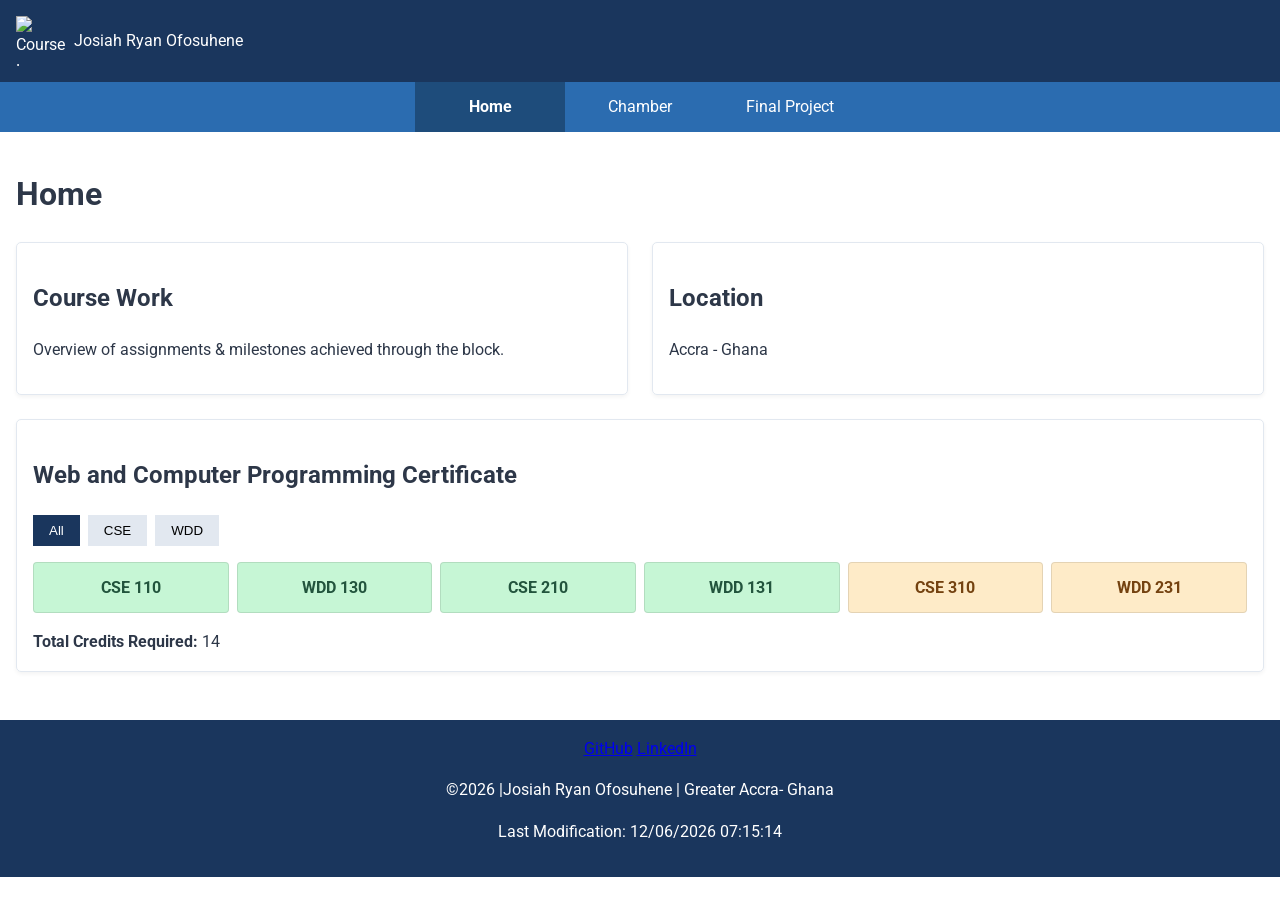
==== index.html @ ebd431b2 "Created a course homepage" ====
<!DOCTYPE html>
<html lang="en">
<head>
    <meta charset="UTF-8">
    <meta name="viewport" content="width=device-width, initial-scale=1.0">
    <title>WDD 231: Course Home Page</title>
    <meta name="description" content="Course home page for WDD 231 - Web Frontend Development I, showcasing my profile and interactive course listings.">
    <meta name="Josiah Ryan Ofosuhene" content="Course Homepage">
    
    <link rel="preconnect" href="https://fonts.googleapis.com">
    <link rel="preconnect" href="https://fonts.gstatic.com" crossorigin>
    <link href="https://fonts.googleapis.com/css2?family=Roboto:wght@300;400;700&display=swap" rel="stylesheet">
    
    <link rel="stylesheet" href="styles/normalize.css">
    <link rel="stylesheet" href="styles/small.css">
    <link rel="stylesheet" href="styles/large.css">
    
    <script src="scripts/course.js" defer></script>
</head>
<body>

    <header>
        <div class="logo-area">
            <img src="images/logo.svg" alt="Course Logo" width="50" height="50">
            <span>Josiah Ryan Ofosuhene</span>
        </div>
        <button id="menu" aria-label="Toggle Menu"></button>
    </header>

    <nav>
        <ul class="navigation">
            <li><a href="#" class="active">Home</a></li>
            <li><a href="#">Chamber</a></li>
            <li><a href="#">Final Project</a></li>
        </ul>
    </nav>

    <main>
        <h1>Home</h1>
        
        <div class="main-grid">
            <section class="card">
                <h2>Course Work</h2>
                <p>Overview of assignments & milestones achieved through the block.</p>
            </section>

            <section class="card">
                <h2>Location</h2>
                <p>Accra - Ghana</p>
            </section>

            <section class="card course-card-container">
                <h2>Web and Computer Programming Certificate</h2>
                
                <div class="filters">
                    <button id="all-btn" class="filter-btn active">All</button>
                    <button id="cse-btn" class="filter-btn">CSE</button>
                    <button id="wdd-btn" class="filter-btn">WDD</button>
                </div>

                <div id="course-display">
                    </div>

                <div class="credits-display">
                    <strong>Total Credits Required: </strong><span id="total-credits">3.0</span>
                </div>
            </section>
        </div>
    </main>

    <footer>
        <div class="footer-socials">
            <a href="https://github.com/JoshRyanJ" target="_blank" rel="noopener">GitHub</a>
            <a href="https://www.linkedin.com/in/josiah-ryan-o-/" target="_blank" rel="noopener">LinkedIn</a>
        </div>
        <p>&copy;<span id="currentyear"></span> |Josiah Ryan Ofosuhene | Greater Accra- Ghana</p>
        <p id="lastModified"></p>
    </footer>

</body>
</html>
---- styles/small.css ----
:root {
    --primary-color: #1a365d;
    --secondary-color: #2b6cb0;
    --accent-color: #e2e8f0;
    --completed-color: #c6f6d5;
    --completed-text: #22543d;
    --incomplete-color: #feebc8;
    --incomplete-text: #744210;
    --text-color: #2d3748;
    --bg-color: #fff;
}

body {
    font-family: 'Roboto', sans-serif;
    color: var(--text-color);
    line-height: 1.6;
    margin: 0;
    padding: 0;
}

header, main, footer, section {
    padding: 1rem;
}

header {
    background-color: var(--primary-color);
    color: white;
    display: flex;
    justify-content: space-between;
    align-items: center;
}

.logo-area {
    display: flex;
    align-items: center;
    gap: 0.5rem;
}

#menu {
    font-size: 1.5rem;
    background: none;
    border: none;
    color: white;
    cursor: pointer;
}

#menu::before {
    content: "☰";
}

#menu.open::before {
    content: "No";
}

.navigation {
    list-style: none;
    padding: 0;
    margin: 0;
    display: none;
    background-color: var(--secondary-color);
}

.navigation.open {
    display: block;
}

.navigation li a {
    display: block;
    padding: 0.75rem;
    color: white;
    text-decoration: none;
    text-align: center;
    transition: background 0.3s;
}

.navigation li a:hover {
    background-color: var(--primary-color);
}

.navigation li a.active {
    background-color: rgba(0,0,0,0.3);
    font-weight: bold;
}

.main-grid {
    display: grid;
    grid-template-columns: 1fr;
    gap: 1.5rem;
}

.card {
    border: 1px solid var(--accent-color);
    border-radius: 5px;
    box-shadow: 0 2px 4px rgba(0,0,0,0.05);
}

#course-display {
    display: grid;
    grid-template-columns: repeat(auto-fit, minmax(100px, 1fr));
    gap: 0.5rem;
    margin: 1rem 0;
}

.course-badge {
    padding: 0.75rem;
    border-radius: 4px;
    text-align: center;
    font-weight: bold;
    border: 1px solid rgba(0,0,0,0.1);
}

.course-badge.completed {
    background-color: var(--completed-color);
    color: var(--completed-text);
}

.course-badge.incomplete {
    background-color: var(--incomplete-color);
    color: var(--incomplete-text);
}

.filters {
    display: flex;
    gap: 0.5rem;
    margin-bottom: 1rem;
}

.filter-btn {
    padding: 0.5rem 1rem;
    border: none;
    background-color: var(--accent-color);
    cursor: pointer;
}

.filter-btn.active {
    background-color: var(--primary-color);
    color: white;
}

footer {
    background-color: var(--primary-color);
    color: white;
    text-align: center;
    margin-top: 2rem;
}
---- styles/large.css ----
@media (min-width: 768px) {
    #menu {
        display: none;
    }

    .main-grid {
        grid-template-columns: 1fr 1fr;
    }
    
    .course-card-container {
        grid-column: span 2;
    }

    .navigation {
        display: flex;
        justify-content: center;
        background-color: var(--secondary-color);
    }

    .navigation li {
        flex: 1;
        max-width: 150px;
    }
}
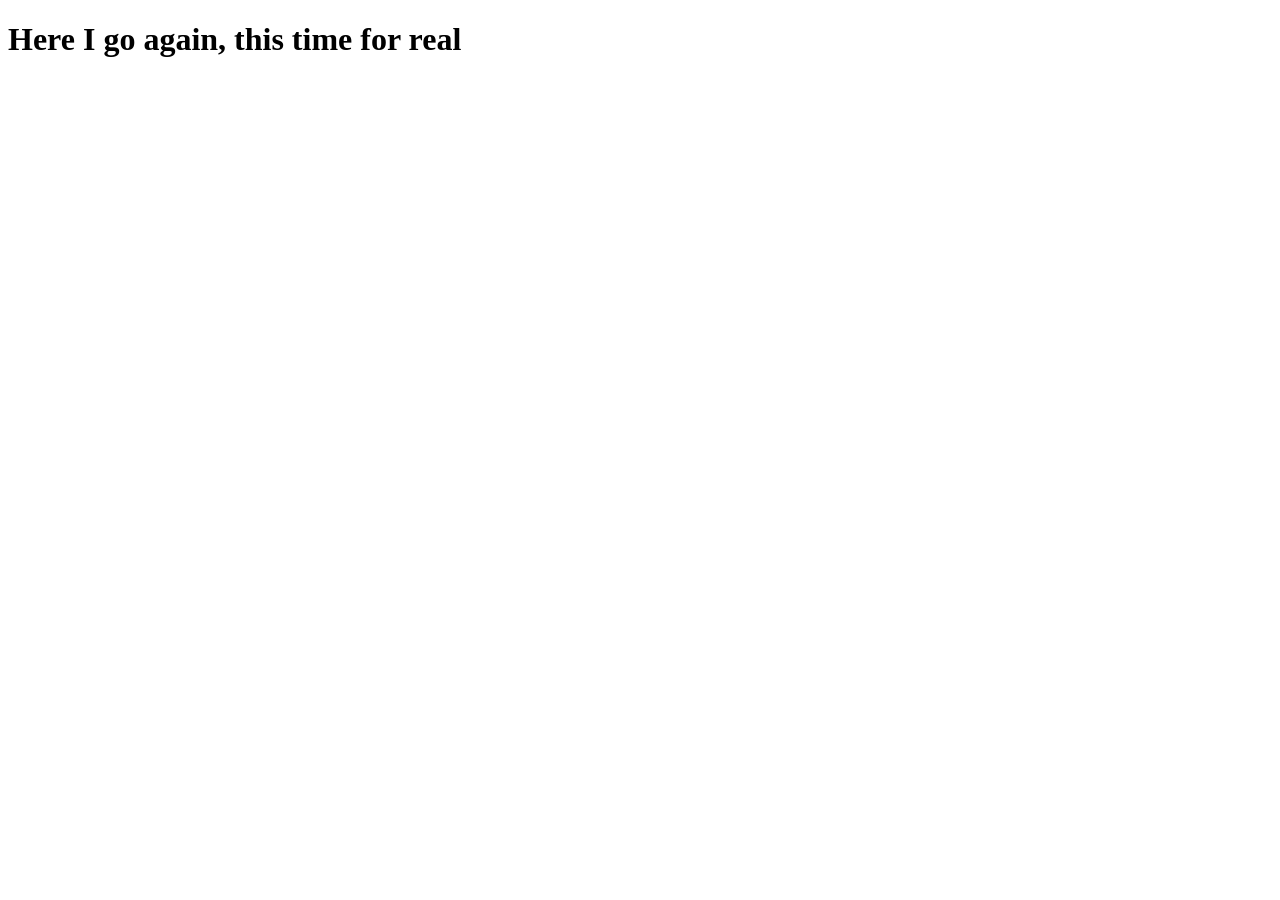
==== commit bbd7993c: "initial commit" ====
--- a/index.html
+++ b/index.html
@@ -3,79 +3,10 @@
 <head>
     <meta charset="UTF-8">
     <meta name="viewport" content="width=device-width, initial-scale=1.0">
-    <title>WDD 231: Course Home Page</title>
-    <meta name="description" content="Course home page for WDD 231 - Web Frontend Development I, showcasing my profile and interactive course listings.">
-    <meta name="Josiah Ryan Ofosuhene" content="Course Homepage">
-    
-    <link rel="preconnect" href="https://fonts.googleapis.com">
-    <link rel="preconnect" href="https://fonts.gstatic.com" crossorigin>
-    <link href="https://fonts.googleapis.com/css2?family=Roboto:wght@300;400;700&display=swap" rel="stylesheet">
-    
-    <link rel="stylesheet" href="styles/normalize.css">
-    <link rel="stylesheet" href="styles/small.css">
-    <link rel="stylesheet" href="styles/large.css">
-    
-    <script src="scripts/course.js" defer></script>
+    <title>WDD 231 - Josiah Ryan</title>
 </head>
 <body>
-
-    <header>
-        <div class="logo-area">
-            <img src="images/logo.svg" alt="Course Logo" width="50" height="50">
-            <span>Josiah Ryan Ofosuhene</span>
-        </div>
-        <button id="menu" aria-label="Toggle Menu"></button>
-    </header>
-
-    <nav>
-        <ul class="navigation">
-            <li><a href="#" class="active">Home</a></li>
-            <li><a href="#">Chamber</a></li>
-            <li><a href="#">Final Project</a></li>
-        </ul>
-    </nav>
-
-    <main>
-        <h1>Home</h1>
-        
-        <div class="main-grid">
-            <section class="card">
-                <h2>Course Work</h2>
-                <p>Overview of assignments & milestones achieved through the block.</p>
-            </section>
-
-            <section class="card">
-                <h2>Location</h2>
-                <p>Accra - Ghana</p>
-            </section>
-
-            <section class="card course-card-container">
-                <h2>Web and Computer Programming Certificate</h2>
-                
-                <div class="filters">
-                    <button id="all-btn" class="filter-btn active">All</button>
-                    <button id="cse-btn" class="filter-btn">CSE</button>
-                    <button id="wdd-btn" class="filter-btn">WDD</button>
-                </div>
-
-                <div id="course-display">
-                    </div>
-
-                <div class="credits-display">
-                    <strong>Total Credits Required: </strong><span id="total-credits">3.0</span>
-                </div>
-            </section>
-        </div>
-    </main>
-
-    <footer>
-        <div class="footer-socials">
-            <a href="https://github.com/JoshRyanJ" target="_blank" rel="noopener">GitHub</a>
-            <a href="https://www.linkedin.com/in/josiah-ryan-o-/" target="_blank" rel="noopener">LinkedIn</a>
-        </div>
-        <p>&copy;<span id="currentyear"></span> |Josiah Ryan Ofosuhene | Greater Accra- Ghana</p>
-        <p id="lastModified"></p>
-    </footer>
-
+    <h1>Here I go again, this time for real</h1>
+    
 </body>
 </html>
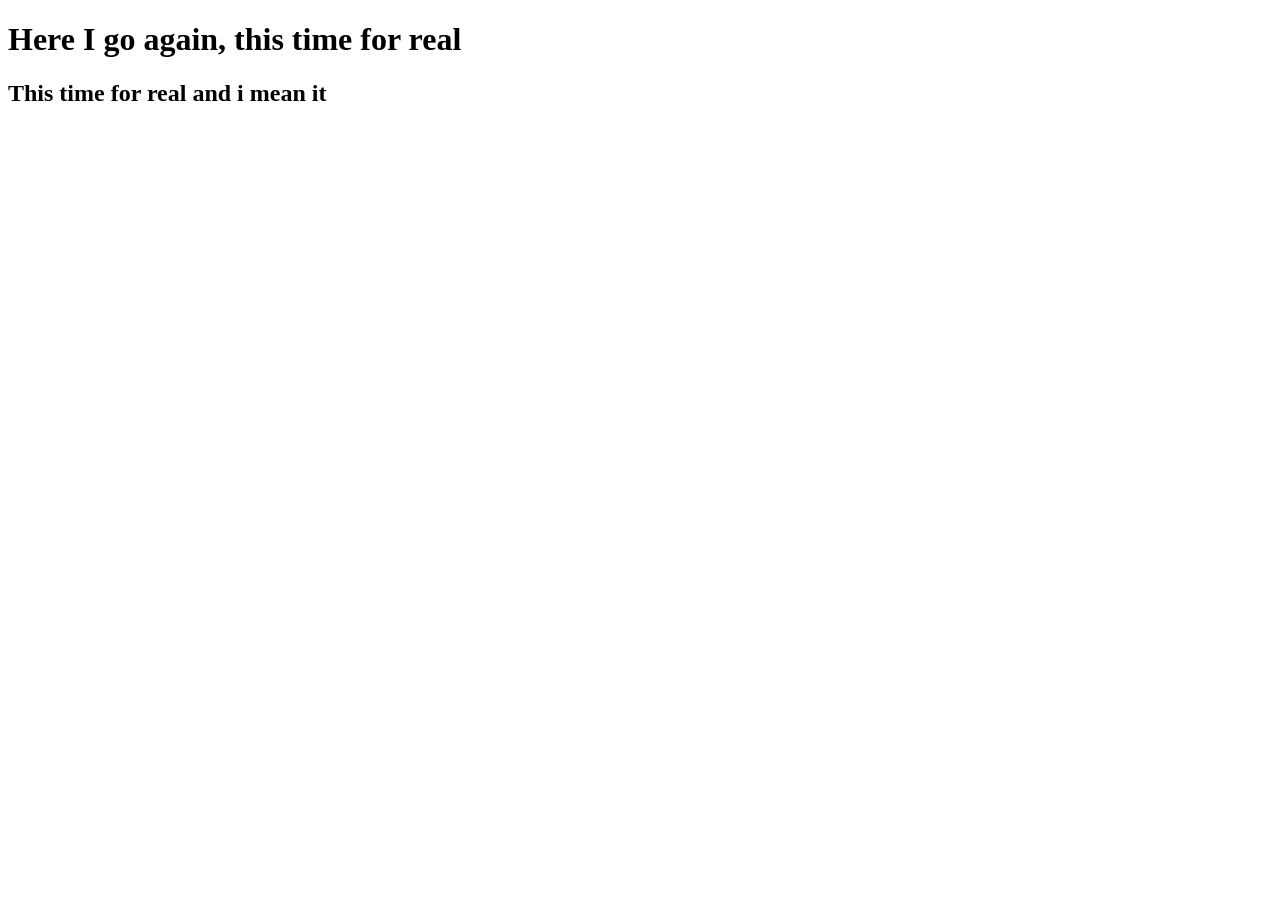
==== commit 5ddc5788: "tryout" ====
--- a/index.html
+++ b/index.html
@@ -7,6 +7,7 @@
 </head>
 <body>
     <h1>Here I go again, this time for real</h1>
+    <h2>This time for real and i mean it</h2>
     
 </body>
 </html>
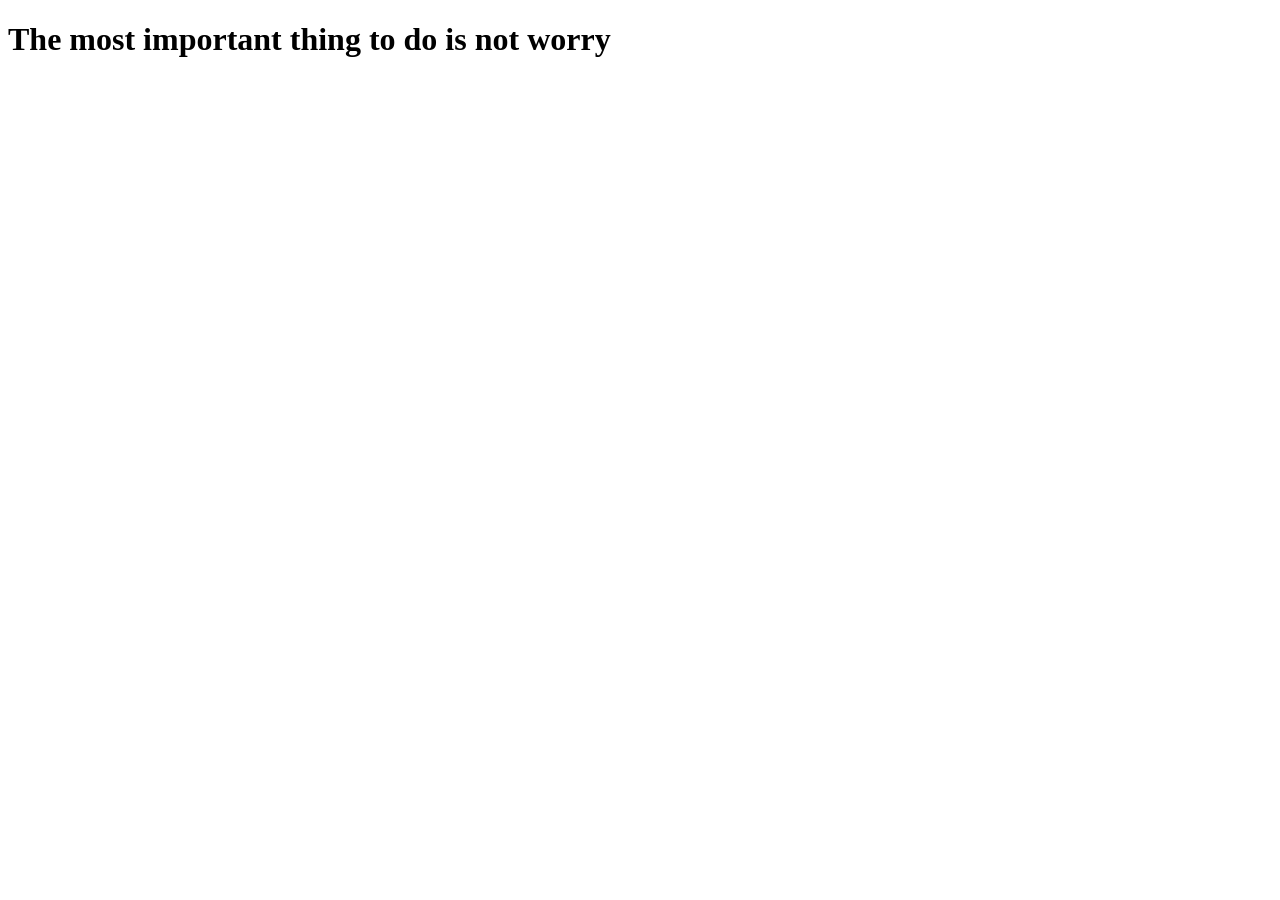
==== commit 6d7f4330: "Update index.html" ====
--- a/index.html
+++ b/index.html
@@ -6,8 +6,6 @@
     <title>WDD 231 - Josiah Ryan</title>
 </head>
 <body>
-    <h1>Here I go again, this time for real</h1>
-    <h2>This time for real and i mean it</h2>
-    
+    <h1>The most important thing to do is not worry</h1>
 </body>
 </html>
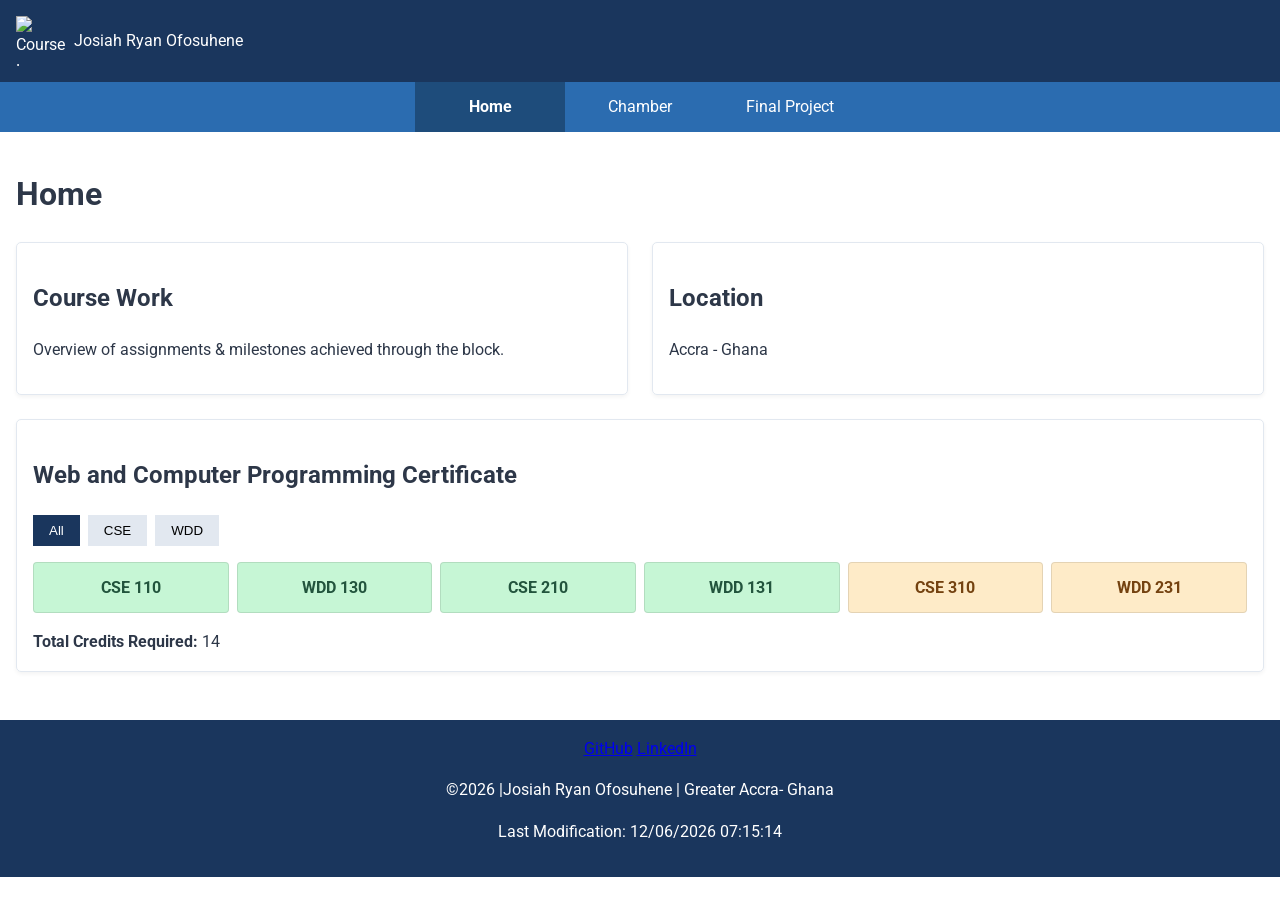
==== commit ae9946e8: "Created a Course Homepage" ====
--- a/index.html
+++ b/index.html
@@ -3,9 +3,79 @@
 <head>
     <meta charset="UTF-8">
     <meta name="viewport" content="width=device-width, initial-scale=1.0">
-    <title>WDD 231 - Josiah Ryan</title>
+    <title>WDD 231: Course Home Page</title>
+    <meta name="description" content="Course home page for WDD 231 - Web Frontend Development I, showcasing my profile and interactive course listings.">
+    <meta name="Josiah Ryan Ofosuhene" content="Course Homepage">
+    
+    <link rel="preconnect" href="https://fonts.googleapis.com">
+    <link rel="preconnect" href="https://fonts.gstatic.com" crossorigin>
+    <link href="https://fonts.googleapis.com/css2?family=Roboto:wght@300;400;700&display=swap" rel="stylesheet">
+    
+    <link rel="stylesheet" href="styles/normalize.css">
+    <link rel="stylesheet" href="styles/small.css">
+    <link rel="stylesheet" href="styles/large.css">
+    
+    <script src="scripts/course.js" defer></script>
 </head>
 <body>
-    <h1>The most important thing to do is not worry</h1>
+
+    <header>
+        <div class="logo-area">
+            <img src="images/logo.svg" alt="Course Logo" width="50" height="50">
+            <span>Josiah Ryan Ofosuhene</span>
+        </div>
+        <button id="menu" aria-label="Toggle Menu"></button>
+    </header>
+
+    <nav>
+        <ul class="navigation">
+            <li><a href="#" class="active">Home</a></li>
+            <li><a href="#">Chamber</a></li>
+            <li><a href="#">Final Project</a></li>
+        </ul>
+    </nav>
+
+    <main>
+        <h1>Home</h1>
+        
+        <div class="main-grid">
+            <section class="card">
+                <h2>Course Work</h2>
+                <p>Overview of assignments & milestones achieved through the block.</p>
+            </section>
+
+            <section class="card">
+                <h2>Location</h2>
+                <p>Accra - Ghana</p>
+            </section>
+
+            <section class="card course-card-container">
+                <h2>Web and Computer Programming Certificate</h2>
+                
+                <div class="filters">
+                    <button id="all-btn" class="filter-btn active">All</button>
+                    <button id="cse-btn" class="filter-btn">CSE</button>
+                    <button id="wdd-btn" class="filter-btn">WDD</button>
+                </div>
+
+                <div id="course-display">
+                    </div>
+
+                <div class="credits-display">
+                    <strong>Total Credits Required: </strong><span id="total-credits">3.0</span>
+                </div>
+            </section>
+        </div>
+    </main>
+
+    <footer>
+        <div class="footer-socials">
+            <a href="https://github.com/JoshRyanJ" target="_blank" rel="noopener">GitHub</a>
+            <a href="https://www.linkedin.com/in/josiah-ryan-o-/" target="_blank" rel="noopener">LinkedIn</a>
+        </div>
+        <p>&copy;<span id="currentyear"></span> |Josiah Ryan Ofosuhene | Greater Accra- Ghana</p>
+        <p id="lastModified"></p>
+    </footer>
+
 </body>
 </html>
--- a/styles/small.css
+++ b/styles/small.css
@@ -0,0 +1,145 @@
+:root {
+    --primary-color: #1a365d;
+    --secondary-color: #2b6cb0;
+    --accent-color: #e2e8f0;
+    --completed-color: #c6f6d5;
+    --completed-text: #22543d;
+    --incomplete-color: #feebc8;
+    --incomplete-text: #744210;
+    --text-color: #2d3748;
+    --bg-color: #fff;
+}
+
+body {
+    font-family: 'Roboto', sans-serif;
+    color: var(--text-color);
+    line-height: 1.6;
+    margin: 0;
+    padding: 0;
+}
+
+header, main, footer, section {
+    padding: 1rem;
+}
+
+header {
+    background-color: var(--primary-color);
+    color: white;
+    display: flex;
+    justify-content: space-between;
+    align-items: center;
+}
+
+.logo-area {
+    display: flex;
+    align-items: center;
+    gap: 0.5rem;
+}
+
+#menu {
+    font-size: 1.5rem;
+    background: none;
+    border: none;
+    color: white;
+    cursor: pointer;
+}
+
+#menu::before {
+    content: "☰";
+}
+
+#menu.open::before {
+    content: "No";
+}
+
+.navigation {
+    list-style: none;
+    padding: 0;
+    margin: 0;
+    display: none;
+    background-color: var(--secondary-color);
+}
+
+.navigation.open {
+    display: block;
+}
+
+.navigation li a {
+    display: block;
+    padding: 0.75rem;
+    color: white;
+    text-decoration: none;
+    text-align: center;
+    transition: background 0.3s;
+}
+
+.navigation li a:hover {
+    background-color: var(--primary-color);
+}
+
+.navigation li a.active {
+    background-color: rgba(0,0,0,0.3);
+    font-weight: bold;
+}
+
+.main-grid {
+    display: grid;
+    grid-template-columns: 1fr;
+    gap: 1.5rem;
+}
+
+.card {
+    border: 1px solid var(--accent-color);
+    border-radius: 5px;
+    box-shadow: 0 2px 4px rgba(0,0,0,0.05);
+}
+
+#course-display {
+    display: grid;
+    grid-template-columns: repeat(auto-fit, minmax(100px, 1fr));
+    gap: 0.5rem;
+    margin: 1rem 0;
+}
+
+.course-badge {
+    padding: 0.75rem;
+    border-radius: 4px;
+    text-align: center;
+    font-weight: bold;
+    border: 1px solid rgba(0,0,0,0.1);
+}
+
+.course-badge.completed {
+    background-color: var(--completed-color);
+    color: var(--completed-text);
+}
+
+.course-badge.incomplete {
+    background-color: var(--incomplete-color);
+    color: var(--incomplete-text);
+}
+
+.filters {
+    display: flex;
+    gap: 0.5rem;
+    margin-bottom: 1rem;
+}
+
+.filter-btn {
+    padding: 0.5rem 1rem;
+    border: none;
+    background-color: var(--accent-color);
+    cursor: pointer;
+}
+
+.filter-btn.active {
+    background-color: var(--primary-color);
+    color: white;
+}
+
+footer {
+    background-color: var(--primary-color);
+    color: white;
+    text-align: center;
+    margin-top: 2rem;
+}
--- a/styles/large.css
+++ b/styles/large.css
@@ -0,0 +1,24 @@
+@media (min-width: 768px) {
+    #menu {
+        display: none;
+    }
+
+    .main-grid {
+        grid-template-columns: 1fr 1fr;
+    }
+    
+    .course-card-container {
+        grid-column: span 2;
+    }
+
+    .navigation {
+        display: flex;
+        justify-content: center;
+        background-color: var(--secondary-color);
+    }
+
+    .navigation li {
+        flex: 1;
+        max-width: 150px;
+    }
+}
